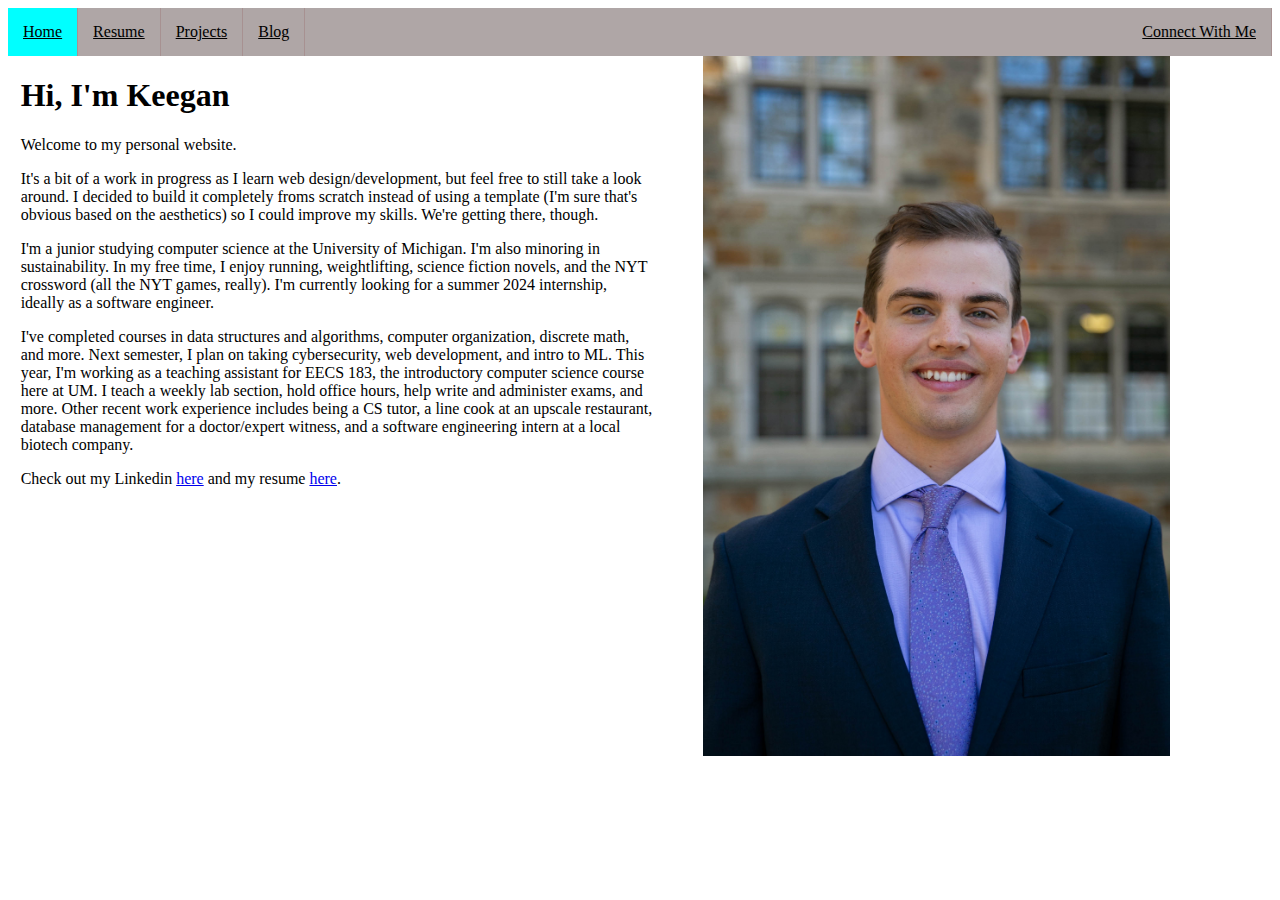
==== index.html @ b38a2d28 "index" ====
<!DOCTYPE html>
<html>
  <head>
    <meta charset="utf-8">
    <title>Homepage</title>
    <link href="style.css" rel="stylesheet">
  </head>
  
  <div>
    <ul>
      <div class = "active">
         <li> <a href ="index1.html"> Home </a> </li>
      </div>
      <li><a href = "resume.html"> Resume</a> </li>
      <li><a href = "projects.html"> Projects</a> </li>
      <li><a href = "blog.html">Blog</a></li>
      <li style="float:right"> <a href = "social.html"> Connect With Me</a> </li>
        <!-- <li style="float:right"><a href = "https://www.gmail.com" rel="noopener noreferrer" target="_blank"> Contact</a></li>
         <li style="float:right"><a href = "about.html">About</a></li> -->
    </ul>
  </div>
  
  <body>
        <div class="content">
          <h1>Hi, I'm Keegan</h1>

          <p> Welcome to my personal website. </p>
          <p> It's a bit of a work in progress as I learn web design/development, but feel free to still take a look around. I decided to build it completely froms scratch
            instead of using a template (I'm sure that's obvious based on the aesthetics) so I could improve my skills. We're getting there, though.
          </p>
          <p> I'm a junior studying computer science at the University of Michigan. I'm also minoring in sustainability. In my free time, 
            I enjoy running, weightlifting, science fiction novels, and the NYT crossword (all the NYT games, really). I'm currently looking
            for a summer 2024 internship, ideally as a software engineer. </p>
          <p> I've completed courses in data structures and algorithms, computer organization, discrete math, and more. Next semester, I plan on taking cybersecurity, 
              web development, and intro to ML. This year, I'm working as a teaching assistant for EECS 183, the introductory
              computer science course here at UM. I teach a weekly lab section, hold office hours, help write and administer 
              exams, and more. Other recent work experience includes being a CS tutor, a line cook at an upscale restaurant,
              database management for a doctor/expert witness, and a software engineering intern at a local biotech company.  </p>
              <p style = display:inline> Check out my Linkedin <a href = "https://www.linkedin.com/in/keegan-kipke">here</a> and my resume <a href = resume.html> here </a>. </p>
        </div>
        <div class="image-container">
          <img style="width:auto; height:700px" src="photos/keegan-headshot.jpg" >
        </div>
        <div class="clearfix"></div>
        </body>
</html>
---- style.css ----
body {
  /* background-color: rgb(167, 145, 145); */
  background-color: white;
}

li {
  display:inline;
  float: left;
}

a {
  display: inline-block;
}

ul {
  /* background-color: wheat; */
  background-color:rgb(175, 166, 166);
  list-style-type: none;
  overflow: hidden;
  margin: 0px;
  padding: 0px;
}

ul a {
  display: block;
  color: black;
  border-right: 1px solid rgb(167, 145, 145);
  padding: 15px;
}

li a:hover {
  background-color: aqua;
}

.socials {
  text-align: center; 
}

.socials a {
  display: inline-block;
}

.active a {
background-color: aqua;
}

.content {
  float: left;
  width: 50%;
  margin-left: 1%;
}

.image-container {
  float: right;
  width: 45%;
}

.clearfix::after {
  content: "";
  clear: both;
  display: table;
}

.box img {
  width: 100%;
  height: 100%;
}

div.b {
  line-height: 1.6;
}
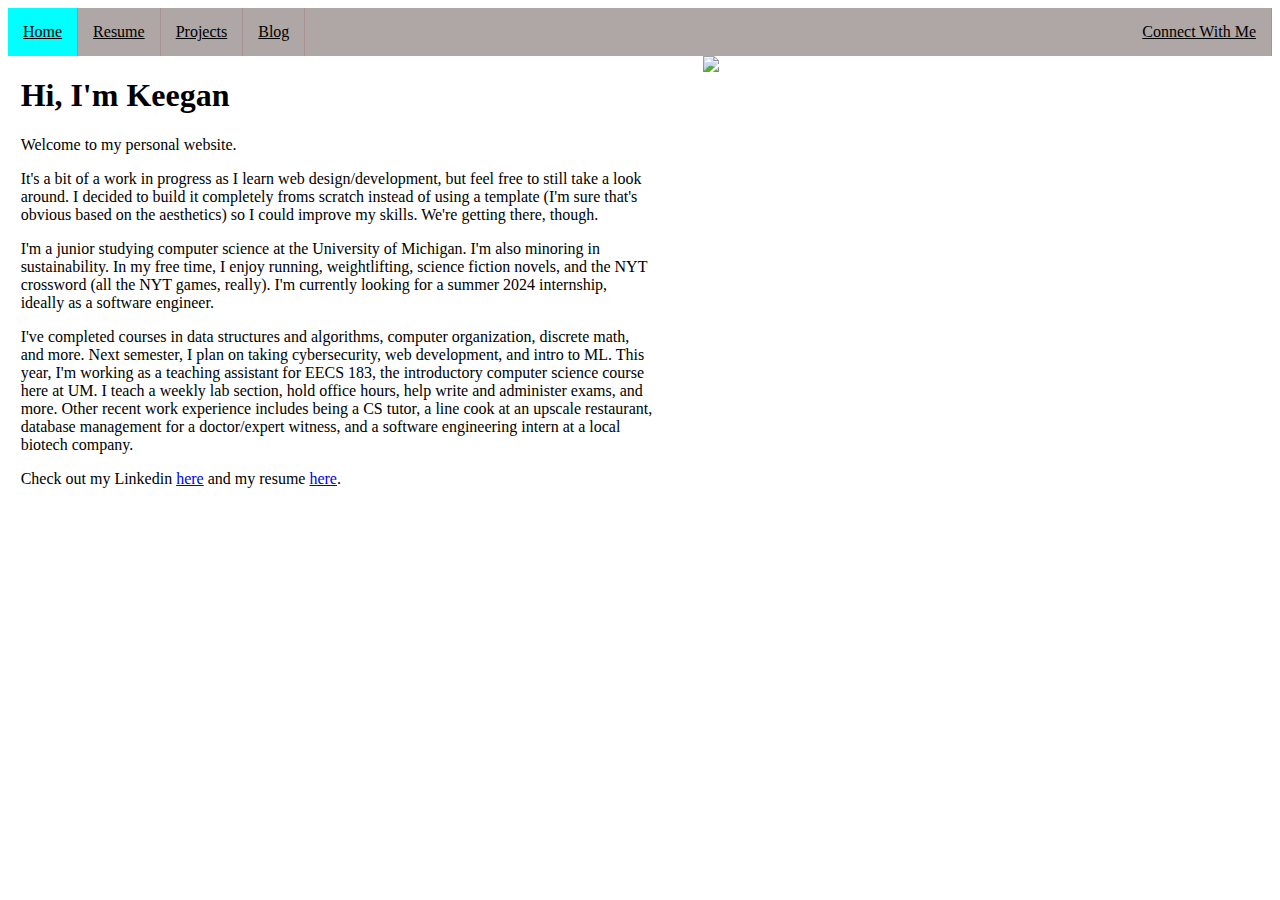
==== commit 0e9159dd: "update headshot and resume" ====
--- a/index.html
+++ b/index.html
@@ -2,7 +2,7 @@
 <html>
   <head>
     <meta charset="utf-8">
-    <title>Homepage</title>
+    <title>Home</title>
     <link href="style.css" rel="stylesheet">
   </head>
   
@@ -39,7 +39,7 @@
               <p style = display:inline> Check out my Linkedin <a href = "https://www.linkedin.com/in/keegan-kipke">here</a> and my resume <a href = resume.html> here </a>. </p>
         </div>
         <div class="image-container">
-          <img style="width:auto; height:700px" src="photos/keegan-headshot.jpg" >
+          <img style="width:auto; height:700px" src="photos/keegan_fullbody.JPG" >
         </div>
         <div class="clearfix"></div>
         </body>
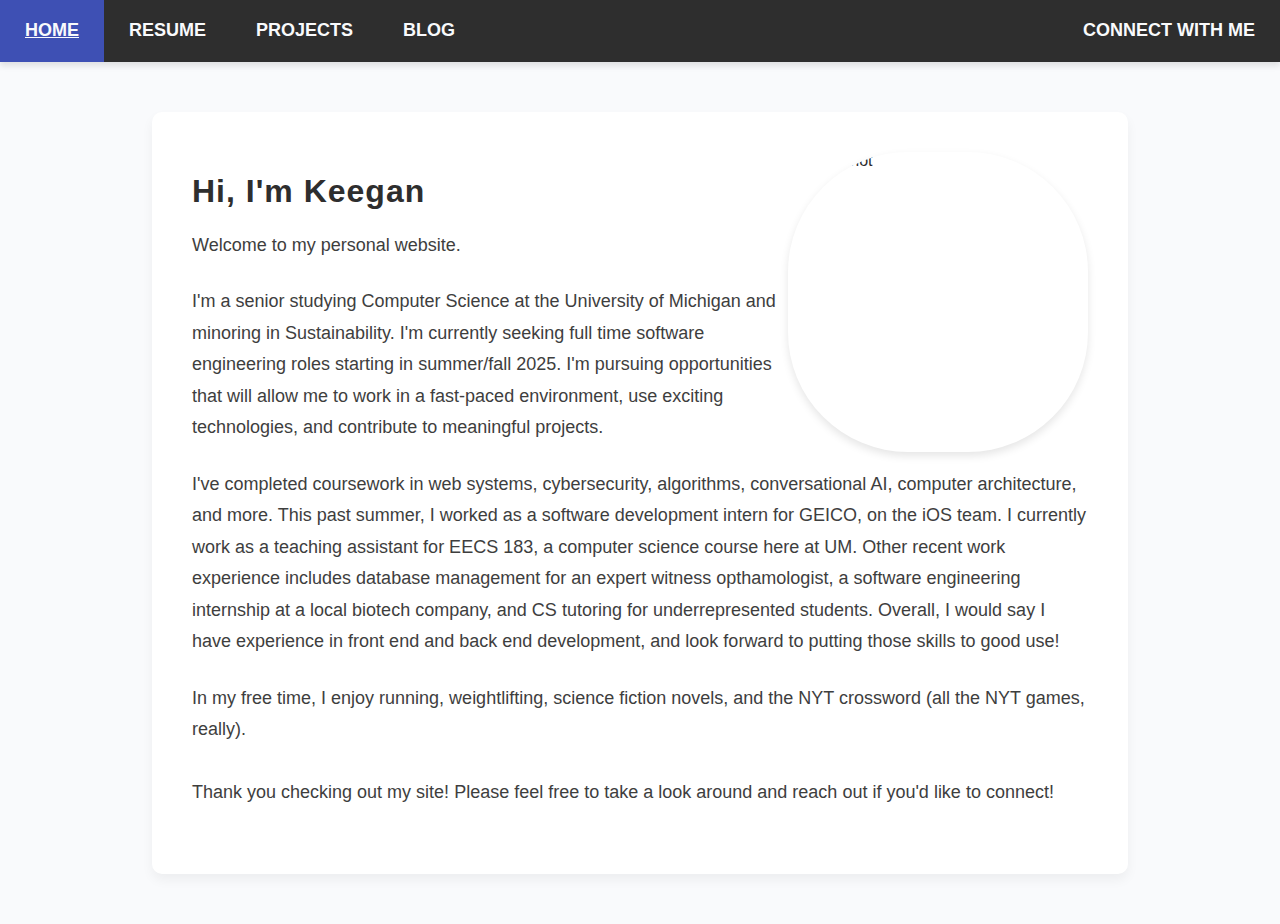
==== commit e0f638f6: "major updated. New css, added projects, updated info for F24" ====
--- a/index.html
+++ b/index.html
@@ -3,13 +3,13 @@
   <head>
     <meta charset="utf-8">
     <title>Home</title>
-    <link href="style.css" rel="stylesheet">
+		<link rel="stylesheet" href="newstyle.css" />
   </head>
   
   <div>
-    <ul>
+    <ul class="nav">
       <div class = "active">
-         <li> <a href ="index1.html"> Home </a> </li>
+         <li> <a href ="index.html"> Home </a> </li>
       </div>
       <li><a href = "resume.html"> Resume</a> </li>
       <li><a href = "projects.html"> Projects</a> </li>
@@ -22,25 +22,38 @@
   
   <body>
         <div class="content">
+          <img src="photos/keegan_fullbody.JPG" alt="Headshot" class="circular-image">
+
           <h1>Hi, I'm Keegan</h1>
 
           <p> Welcome to my personal website. </p>
-          <p> It's a bit of a work in progress as I learn web design/development, but feel free to still take a look around. I decided to build it completely froms scratch
-            instead of using a template (I'm sure that's obvious based on the aesthetics) so I could improve my skills. We're getting there, though.
+          <p> 
+            I'm a senior studying Computer Science at the University of Michigan and minoring in Sustainability. I'm currently seeking
+            full time software engineering roles starting in summer/fall 2025. I'm pursuing opportunities that 
+            will allow me to work in a fast-paced environment, use exciting technologies, and contribute to meaningful projects.
           </p>
-          <p> I'm a junior studying computer science at the University of Michigan. I'm also minoring in sustainability. In my free time, 
-            I enjoy running, weightlifting, science fiction novels, and the NYT crossword (all the NYT games, really). I'm currently looking
-            for a summer 2024 internship, ideally as a software engineer. </p>
-          <p> I've completed courses in data structures and algorithms, computer organization, discrete math, and more. Next semester, I plan on taking cybersecurity, 
+
+          <!-- <p> I've completed courses in data structures and algorithms, computer organization, discrete math, and more. Next semester, I plan on taking cybersecurity, 
               web development, and intro to ML. This year, I'm working as a teaching assistant for EECS 183, the introductory
               computer science course here at UM. I teach a weekly lab section, hold office hours, help write and administer 
               exams, and more. Other recent work experience includes being a CS tutor, a line cook at an upscale restaurant,
               database management for a doctor/expert witness, and a software engineering intern at a local biotech company.  </p>
-              <p style = display:inline> Check out my Linkedin <a href = "https://www.linkedin.com/in/keegan-kipke">here</a> and my resume <a href = resume.html> here </a>. </p>
+          -->
+          <p> 
+            I've completed coursework in web systems, cybersecurity,
+            algorithms, conversational AI, computer architecture, and more. This past summer, I worked as a software development intern
+            for GEICO, on the iOS team. I currently work as a teaching assistant for EECS 183, a computer science course here at UM. Other recent
+            work experience includes database management for an expert witness opthamologist, a software engineering internship at a local biotech company,
+            and CS tutoring for underrepresented students. Overall, I would say I have experience in front end and back end development,
+            and look forward to putting those skills to good use!
+          </p>
+          <p>
+            In my free time, I enjoy running, weightlifting, science fiction novels, and the NYT crossword (all the NYT games, really). 
+            <br><br>
+            Thank you checking out my site! Please feel free to take a look around and reach out if you'd like to connect! 
+          </p>
         </div>
-        <div class="image-container">
-          <img style="width:auto; height:700px" src="photos/keegan_fullbody.JPG" >
-        </div>
+
         <div class="clearfix"></div>
         </body>
 </html>--- a/newstyle.css
+++ b/newstyle.css
@@ -0,0 +1,190 @@
+/* Minimalist and modern design */
+
+body {
+    background-color: #f9fafc;  /* Soft, off-white background */
+    font-family: 'Roboto', sans-serif;  /* Clean, modern font */
+    color: #2e2e2e;
+    margin: 0;
+    padding: 0;
+  }
+  
+  ul {
+    overflow:auto;
+    line-height: 1.75;
+    font-size: 18px;
+    margin-bottom: 25px;
+    color: #3e3e3e;
+  }
+  
+  .nav {
+    background-color: #2e2e2e;  /* Dark, neutral background for the nav */
+    list-style-type: none;
+    overflow: hidden;
+    margin: 0;
+    padding: 0;
+    box-shadow: 0 4px 6px rgba(0, 0, 0, 0.1);
+  }
+  
+  li {
+    float: left;
+  }
+  
+  ul a {
+    display: block;
+    color: #f9fafc;
+    text-transform: uppercase;
+    font-weight: bold;
+    padding: 15px 25px;
+    text-decoration: none;
+    transition: color 0.3s, background-color 0.3s ease;
+  }
+  
+  li a:hover, .active a {
+    background-color: #3e50b4;  /* Soft blue hover effect */
+  }
+  
+  .socials {
+    text-align: center;
+    padding: 30px 0;
+  }
+  
+  .socials a {
+    display: inline-block;
+    margin: 0 15px;
+    font-size: 20px;
+    color: #2e2e2e;
+    text-decoration: none;
+    transition: color 0.3s ease, transform 0.3s;
+  }
+  
+  .socials a:hover {
+    color: #3e50b4;
+    transform: translateY(-5px);  /* Slide up on hover */
+  }
+
+  .content {
+    width: 70%;
+    margin: 50px auto;
+    padding: 40px;
+    background-color: white;
+    border-radius: 10px;
+    box-shadow: 0 6px 12px rgba(0, 0, 0, 0.05);
+  }
+
+    /* Circular image in the top-right corner */
+  .circular-image {
+    float:right;
+    width: 300px; /* Adjust size */
+    height: 300px; /* Same as width for a perfect circle */
+    border-radius: 40%; /* Makes the image circular */
+    box-shadow: 0 4px 8px rgba(0, 0, 0, 0.1); /* Adds a subtle shadow */
+    object-position: 40% 20%; /* Displays the top part of the image */
+    object-fit: cover; /* Ensures the image covers the circle without distortion */
+  }
+  
+  .image-container {
+    margin: 30px 0;
+    text-align: center;
+  }
+  
+  .image-container img {
+    max-width: 100%;
+    height: auto;
+    border-radius: 10px;
+    transition: box-shadow 0.3s ease;
+    box-shadow: 0 4px 10px rgba(0, 0, 0, 0.1);  /* Subtle shadow for images */
+  }
+  
+  .image-container img:hover {
+    box-shadow: 0 8px 20px rgba(0, 0, 0, 0.2);  /* Deepen shadow on hover */
+  }
+  
+  .clearfix::after {
+    content: "";
+    clear: both;
+    display: table;
+  }
+  
+  h1, h2, h3, h4, h5, h6 {
+    color: #2e2e2e;
+    margin-bottom: 20px;
+    font-weight: 700;
+    text-align: left;  /* Left-align headers for a more formal look */
+    letter-spacing: 1px;
+  }
+  
+  p {
+    line-height: 1.75;
+    font-size: 18px;
+    margin-bottom: 25px;
+    color: #3e3e3e;
+  }
+  
+  a {
+    color: #3e50b4;
+    text-decoration: none;
+    font-weight: 500;
+  }
+  
+  a:hover {
+    text-decoration: underline;
+  }
+  
+  footer {
+    text-align: center;
+    padding: 20px;
+    background-color: #2e2e2e;
+    color: #f9fafc;
+    font-size: 14px;
+    letter-spacing: 1px;
+  }
+  
+  .resume {
+    align-items: center;
+    justify-content: center;
+    display: flex;
+  }
+
+  .skill-list {
+    display: flex;
+    flex-direction: row;
+    flex-wrap: wrap;
+    justify-content: left;
+    align-items: stretch; 
+    gap: 10px
+}
+
+  .skill {
+    border-radius: 10px;
+    border: 3px solid #3e50b4;
+    background-color: #3e50b4;
+    padding: 5px;
+    color: #ffff;
+}
+
+.project-page {
+  margin: 30px;
+}
+
+.github-link {
+  margin-top:14px;
+  font-size:20px;
+}
+
+.github-link a{
+  color: #3e3e3e;
+  font-weight: bold;
+  text-decoration: underline;
+}
+
+.github-link a:hover {
+  color: #3e50b4;
+}
+
+.github-link img {
+  width: 20px; /* Adjust size */
+  height: 20px; /* Same as width for a perfect circle */
+  display:inline;
+  border-radius: 50%; /* Makes the image circular */
+  object-fit: cover; /* Ensures the image covers the circle without distortion */
+}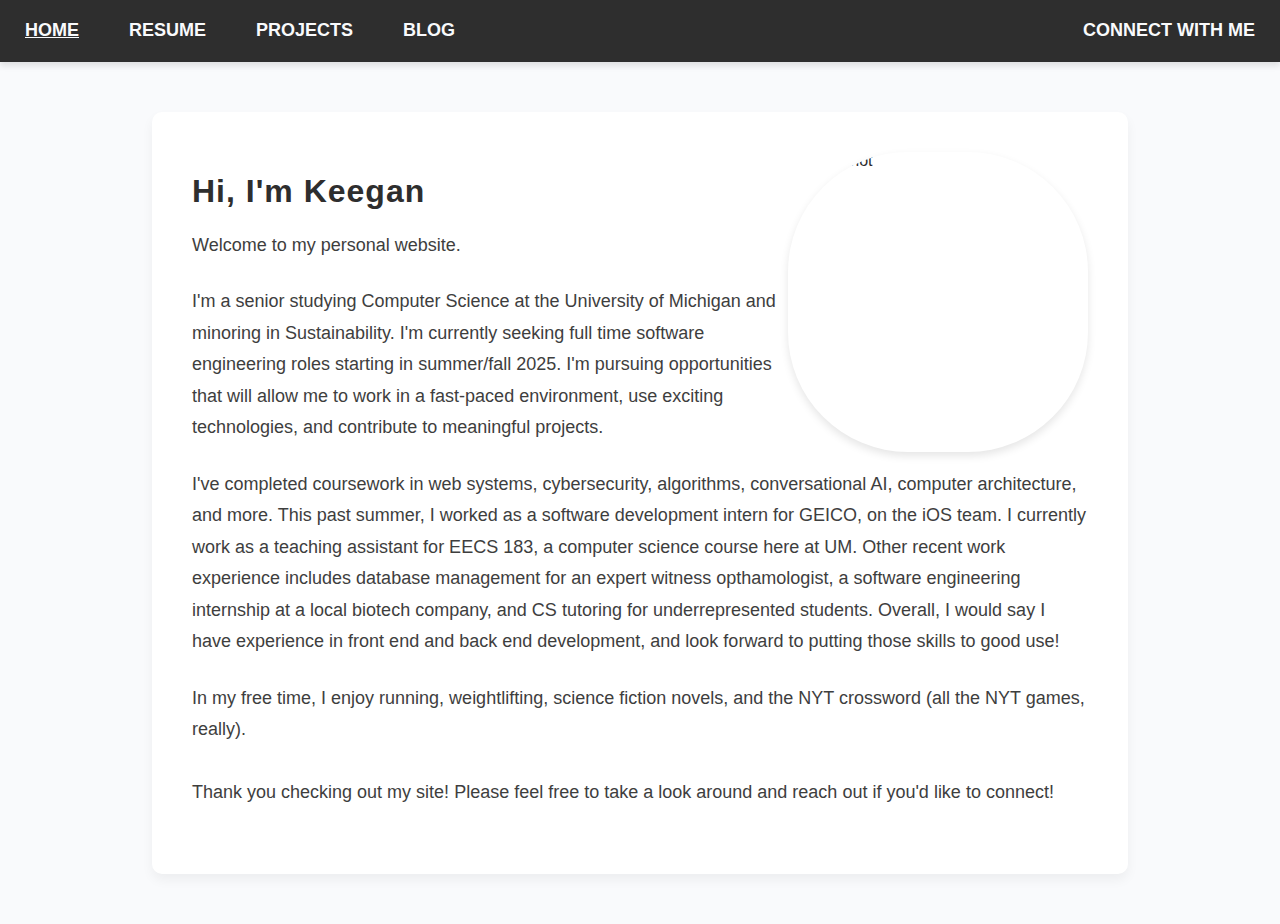
==== commit 915de5d9: "update nav bar, add dynamic render for projects" ====
--- a/index.html
+++ b/index.html
@@ -6,19 +6,7 @@
 		<link rel="stylesheet" href="newstyle.css" />
   </head>
   
-  <div>
-    <ul class="nav">
-      <div class = "active">
-         <li> <a href ="index.html"> Home </a> </li>
-      </div>
-      <li><a href = "resume.html"> Resume</a> </li>
-      <li><a href = "projects.html"> Projects</a> </li>
-      <li><a href = "blog.html">Blog</a></li>
-      <li style="float:right"> <a href = "social.html"> Connect With Me</a> </li>
-        <!-- <li style="float:right"><a href = "https://www.gmail.com" rel="noopener noreferrer" target="_blank"> Contact</a></li>
-         <li style="float:right"><a href = "about.html">About</a></li> -->
-    </ul>
-  </div>
+  <div id="navbar"></div>
   
   <body>
         <div class="content">
@@ -55,5 +43,6 @@
         </div>
 
         <div class="clearfix"></div>
-        </body>
+  </body>
+        <script src="scripts/nav_script.js"></script>
 </html>--- a/newstyle.css
+++ b/newstyle.css
@@ -39,10 +39,10 @@
     transition: color 0.3s, background-color 0.3s ease;
   }
   
-  li a:hover, .active a {
-    background-color: #3e50b4;  /* Soft blue hover effect */
-  }
-  
+  .nav li a.active {
+    background-color: #3e50b4; /* Soft blue hover effect */
+  }
+
   .socials {
     text-align: center;
     padding: 30px 0;
@@ -187,4 +187,17 @@
   display:inline;
   border-radius: 50%; /* Makes the image circular */
   object-fit: cover; /* Ensures the image covers the circle without distortion */
+}
+
+.project-image {
+  display: flex;
+  justify-content: center;  /* Center images horizontally */
+  align-items: flex-end;    /* Align images at the bottom */
+  padding-bottom: 20px;     /* Optional: Adds space at the bottom */
+}
+
+.project-image img {
+  width: 300px;          /* Limits the maximum width */
+  height: auto;              /* Maintains aspect ratio */
+  margin: 0 10px;            /* Adds space between images */
 }